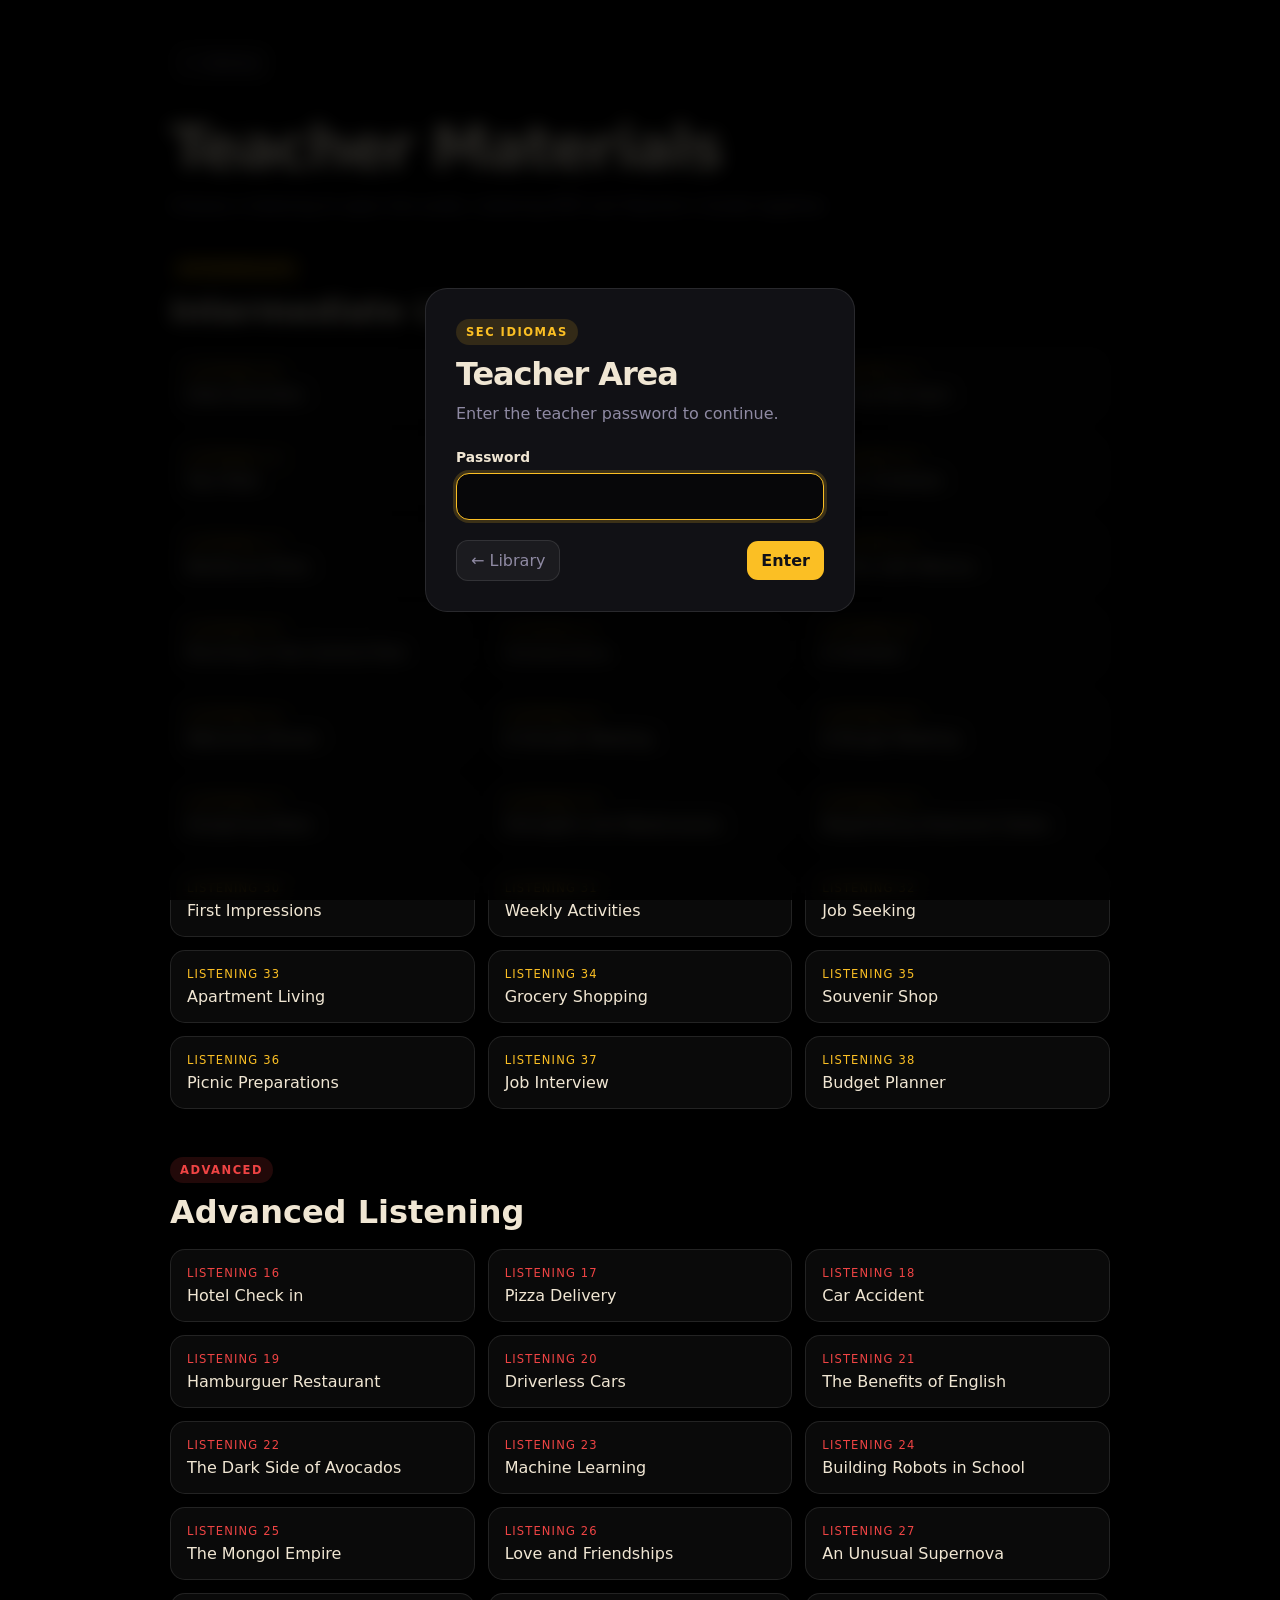
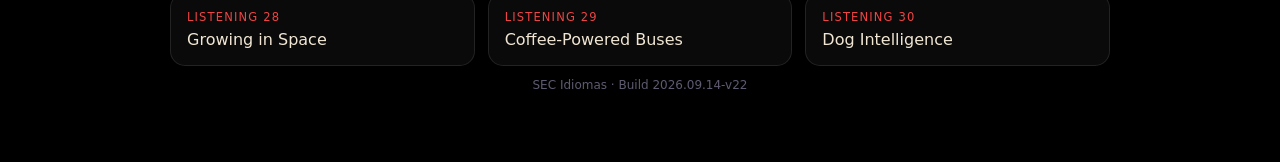
==== teacher.html @ c1781293 "SUBSTITUIÇÃO UNIT E AUDIO DA UNIT 24" ====
<!doctype html>
<html lang="en">
<head>
  <meta charset="utf-8">
  <meta name="viewport" content="width=device-width,initial-scale=1">
  <meta name="robots" content="noindex,nofollow">
  <meta name="theme-color" content="#000000">
  <meta http-equiv="Cache-Control" content="no-cache, no-store, must-revalidate">
  <meta http-equiv="Pragma" content="no-cache">
  <meta http-equiv="Expires" content="0">
  <title>Teacher Materials</title>
  <link rel="stylesheet" href="assets/style-20260909-v16.css?v=22">
</head>
<body data-page="teacher" class="teacher-page-locked">
  <main id="teacher-list-page" class="page active teacher-protected" hidden>
    <div class="shell">
      <div class="topbar">
        <a class="back-button" href="index.html?v=22">← Library</a>
      </div>
      <h1 class="page-title">Teacher Materials</h1>
      <p class="teacher-intro">Choose a listening to open the audio, Listening PDF and Teacher’s Guide together.</p>
      <div id="teacher-sections" class="teacher-sections"></div>
      <div class="footer">SEC Idiomas · Build 2026.09.14-v22</div>
    </div>
  </main>

  <main id="teacher-viewer-page" class="page teacher-protected" hidden>
    <div class="shell">
      <div class="topbar">
        <button id="teacher-back" class="back-button" type="button">← Teacher Materials</button>
      </div>
      <header class="viewer-head">
        <span id="teacher-viewer-badge" class="badge"></span>
        <h1 id="teacher-viewer-title"></h1>
        <p>Audio, Listening PDF and Teacher’s Guide</p>
      </header>
      <div id="teacher-media-stack" class="media-stack"></div>
      <div class="footer">SEC Idiomas · Build 2026.09.14-v22</div>
    </div>
  </main>

  <div id="teacher-gate" class="teacher-gate" hidden>
    <section class="teacher-gate-card" role="dialog" aria-modal="true" aria-labelledby="teacher-gate-title">
      <span class="badge">SEC Idiomas</span>
      <h2 id="teacher-gate-title">Teacher Area</h2>
      <p>Enter the teacher password to continue.</p>
      <form id="teacher-login-form" novalidate>
        <label class="teacher-password-label" for="teacher-password">Password</label>
        <input id="teacher-password" class="teacher-password-input" type="password" autocomplete="current-password" required>
        <p id="teacher-login-error" class="teacher-login-error" role="alert" hidden></p>
        <div class="teacher-gate-actions teacher-gate-actions-single">
          <a class="ghost-button" href="index.html?v=22">← Library</a>
          <button class="primary-link teacher-submit-button" type="submit">Enter</button>
        </div>
      </form>
    </section>
  </div>
  <script src="assets/teacher-auth-20260721-v13.js?v=22"></script>
  <script src="assets/teacher-gate-20260721-v13.js?v=22"></script>
  <script src="assets/catalog-20260914-v22.js?v=22"></script>
  <script src="assets/teacher-app-20260720-v11.js?v=22"></script>
</body>
</html>
---- assets/style-20260909-v16.css ----
/* SEC Idiomas - static library */
:root{--bg:#000000;--surface:#171725;--surface2:#202033;--text:#f0e6d3;--muted:#8f8aa3;--line:rgba(255,255,255,.1);--accent:#fbbf24;--level:#fbbf24;--level-bg1:#3d2f1f;--level-bg2:#2a2113}*{box-sizing:border-box}html{min-height:100%;background:#000000!important;color-scheme:dark}body{margin:0;min-height:100vh;background:#000000!important;color:var(--text);font-family:Inter,system-ui,-apple-system,BlinkMacSystemFont,"Segoe UI",sans-serif}button,input,a{font:inherit}main.app,.app,#app{min-height:100vh;background:#000000!important}.page{display:none;min-height:100vh;padding:42px 18px}.page.active{display:block}.home-page.active{display:flex;align-items:center;justify-content:center}.shell{width:100%;max-width:940px;margin:0 auto}.home-shell{max-width:760px}.hero{text-align:center;margin-bottom:38px}.hero h1{font-size:clamp(2.7rem,8vw,4.2rem);line-height:1;margin:0 0 13px;font-weight:800;letter-spacing:-.045em}.hero p{margin:0;color:var(--muted);font-size:1.03rem}.level-grid{display:grid;grid-template-columns:repeat(2,minmax(0,1fr));gap:20px}.level-card{border:0;border-radius:22px;padding:28px;text-align:left;color:var(--text);min-height:150px;cursor:pointer;transition:.24s transform,.24s box-shadow,.24s opacity;background:linear-gradient(135deg,var(--c1),var(--c2))}.level-card:hover:not(:disabled){transform:translateY(-5px);box-shadow:0 18px 42px rgba(0,0,0,.28)}.level-card:disabled{opacity:.42;cursor:not-allowed}.level-icon{width:43px;height:43px;border-radius:13px;display:grid;place-items:center;background:var(--level);color:white;margin-bottom:18px}.level-card h2{margin:0;font-size:1.55rem}.level-card p{margin:5px 0 0;color:rgba(255,255,255,.58);font-size:.9rem}.topbar{display:flex;align-items:center;justify-content:space-between;gap:14px;margin-bottom:30px}.back-button,.ghost-button{display:inline-flex;align-items:center;gap:9px;border:1px solid var(--line);background:rgba(255,255,255,.045);color:var(--muted);padding:10px 14px;border-radius:12px;cursor:pointer;text-decoration:none}.back-button:hover,.ghost-button:hover{color:var(--text);background:rgba(255,255,255,.075)}.badge{display:inline-block;color:var(--level);background:color-mix(in srgb,var(--level) 14%,transparent);font-weight:750;font-size:.72rem;letter-spacing:.13em;text-transform:uppercase;padding:6px 10px;border-radius:999px;margin-bottom:10px}.page-title{margin:0;font-size:clamp(2.3rem,7vw,3.7rem);letter-spacing:-.04em}.tabs{display:flex;gap:9px;flex-wrap:wrap;margin:27px 0 20px}.tab{border:1px solid var(--line);border-radius:999px;background:transparent;color:var(--muted);padding:9px 16px;cursor:pointer;font-weight:700}.tab.active{background:var(--level);border-color:var(--level);color:#101018}.resource-card{display:flex;align-items:center;justify-content:space-between;gap:15px;border:1px solid var(--line);background:rgba(255,255,255,.035);border-radius:16px;padding:14px 16px;margin-bottom:20px}.resource-card strong{font-size:.94rem}.resource-card audio{width:min(390px,62vw);height:38px}.search{width:100%;border:1px solid var(--line);background:rgba(255,255,255,.045);color:var(--text);border-radius:14px;padding:13px 15px;outline:none;margin-bottom:20px}.search:focus{border-color:var(--level);box-shadow:0 0 0 3px color-mix(in srgb,var(--level) 16%,transparent)}.items-grid{display:grid;grid-template-columns:repeat(4,minmax(0,1fr));gap:14px;padding-bottom:36px}.item-card{border:0;border-radius:17px;min-height:125px;padding:18px;text-align:left;color:var(--text);cursor:pointer;background:linear-gradient(135deg,var(--level-bg1),var(--level-bg2));transition:.2s transform,.2s box-shadow,.2s opacity}.item-card:hover:not(:disabled){transform:translateY(-3px);box-shadow:0 10px 28px rgba(0,0,0,.25)}.item-card:disabled{opacity:.38;cursor:not-allowed}.item-kicker{display:block;color:var(--level);font-size:.68rem;text-transform:uppercase;letter-spacing:.13em;font-weight:800;margin-bottom:7px}.item-number{display:block;font-weight:800;font-size:1.45rem;line-height:1}.item-title{display:block;color:rgba(240,230,211,.72);font-size:.82rem;line-height:1.25;margin-top:8px}.pending{display:inline-block;margin-top:9px;color:#fca5a5;font-size:.7rem}.viewer-head{margin-bottom:23px}.viewer-head h1{margin:0;font-size:clamp(2rem,6vw,3.15rem);letter-spacing:-.035em}.viewer-head p{color:var(--muted);margin:8px 0 0}.media-stack{display:grid;gap:18px}.media-card{border:1px solid var(--line);background:rgba(255,255,255,.035);border-radius:18px;padding:17px}.media-card h2{font-size:.8rem;text-transform:uppercase;letter-spacing:.12em;color:var(--level);margin:0 0 12px}.audio-player{width:100%}.pdf-actions{display:flex;gap:10px;flex-wrap:wrap;margin-bottom:13px}.primary-link{display:inline-flex;align-items:center;justify-content:center;text-decoration:none;border-radius:11px;padding:10px 14px;background:var(--level);color:#101018;font-weight:800}.pdf-frame{display:block;width:100%;height:min(76vh,820px);border:0;border-radius:12px;background:#fff}.empty-state{border:1px dashed var(--line);border-radius:17px;padding:28px;text-align:center;color:var(--muted)}.footer{color:#5f5a70;text-align:center;font-size:.75rem;padding:12px 0 28px}.teacher-grid{display:grid;grid-template-columns:repeat(3,minmax(0,1fr));gap:13px}.teacher-link{display:block;text-decoration:none;color:var(--text);border:1px solid var(--line);background:rgba(255,255,255,.04);border-radius:15px;padding:16px}.teacher-link span{display:block;color:var(--accent);font-size:.72rem;text-transform:uppercase;letter-spacing:.1em;margin-bottom:6px}@media(max-width:800px){.items-grid{grid-template-columns:repeat(3,minmax(0,1fr))}.teacher-grid{grid-template-columns:repeat(2,minmax(0,1fr))}}@media(max-width:600px){.page{padding:28px 14px}.level-grid{grid-template-columns:1fr}.level-card{min-height:128px}.items-grid{grid-template-columns:repeat(2,minmax(0,1fr));gap:11px}.item-card{min-height:116px;padding:15px}.resource-card{align-items:flex-start;flex-direction:column}.resource-card audio{width:100%}.pdf-frame{height:68vh}.topbar{align-items:flex-start}.teacher-grid{grid-template-columns:1fr}}
/* Mobile-safe PDF.js viewer */
.pdfjs-viewer{width:100%;min-height:240px;border-radius:12px;background:#2b2b38;padding:10px;overflow:visible}
.pdf-summary{position:sticky;top:8px;z-index:2;width:max-content;margin:0 auto 10px;padding:6px 10px;border-radius:999px;background:rgba(15,15,26,.88);color:#d8d4df;font-size:.72rem;font-weight:700;backdrop-filter:blur(6px)}
.pdf-page{width:100%;min-height:340px;display:flex;align-items:flex-start;justify-content:center;margin:0 auto 14px;border-radius:8px;background:#e7e7e7;overflow:hidden;box-shadow:0 5px 18px rgba(0,0,0,.28)}
.pdf-canvas{display:block;max-width:100%;height:auto!important;background:#fff}
.pdf-page-placeholder,.pdf-loading,.pdf-page-error,.pdf-error{width:100%;min-height:240px;display:flex;align-items:center;justify-content:center;text-align:center;color:#565663;background:#f2f2f2;padding:22px}
.pdf-loading{border-radius:10px}
.pdf-error{flex-direction:column;gap:7px;border-radius:10px;color:#5e2730;background:#fff0f2}
.pdf-error span{font-size:.86rem}
@media(max-width:600px){.media-card{padding:12px}.pdfjs-viewer{padding:6px}.pdf-page{min-height:250px;margin-bottom:9px}.pdf-summary{top:4px}.primary-link{width:100%}}

/* Teacher all-in-one listening view — v11 */
.teacher-intro{margin:12px 0 38px;color:var(--muted);font-size:1rem;line-height:1.5}
.teacher-sections{display:grid;gap:48px}
.teacher-section h2{margin:0 0 18px;font-size:2rem}
.teacher-listening-card{width:100%;font:inherit;text-align:left;cursor:pointer;appearance:none}
.teacher-listening-card span{color:var(--teacher-level,var(--accent))}
.teacher-listening-card:hover{transform:translateY(-2px);background:rgba(255,255,255,.07);border-color:color-mix(in srgb,var(--teacher-level,var(--accent)) 45%,var(--line));box-shadow:0 10px 24px rgba(0,0,0,.22)}
.teacher-media-card{scroll-margin-top:12px}
.teacher-audio-card{position:sticky;top:8px;z-index:4;background:#171725;box-shadow:0 8px 26px rgba(0,0,0,.28)}
@media(max-width:600px){.teacher-intro{margin-bottom:28px}.teacher-sections{gap:38px}.teacher-section h2{font-size:1.65rem}.teacher-audio-card{top:4px}}

/* Teacher password gate — v12 */
.teacher-entry-wrap{display:flex;justify-content:center;margin-top:26px}
.teacher-access-button{border:1px solid var(--line);background:rgba(255,255,255,.045);color:var(--muted);padding:10px 16px;border-radius:999px;cursor:pointer;font-weight:700;transition:.2s background,.2s color,.2s border-color}
.teacher-access-button:hover{background:rgba(255,255,255,.085);color:var(--text);border-color:rgba(255,255,255,.18)}
.teacher-gate{position:fixed;inset:0;z-index:9999;display:flex;align-items:center;justify-content:center;padding:20px;background:rgba(0,0,0,.82);backdrop-filter:blur(9px)}
.teacher-gate[hidden]{display:none!important}
.teacher-gate-card{position:relative;width:min(100%,430px);border:1px solid var(--line);border-radius:22px;padding:30px;background:#111115;box-shadow:0 24px 80px rgba(0,0,0,.55)}
.teacher-gate-card h2{margin:0;font-size:2rem;letter-spacing:-.035em}
.teacher-gate-card>p{margin:9px 0 23px;color:var(--muted);line-height:1.45}
.teacher-gate-close{position:absolute;top:14px;right:15px;width:36px;height:36px;border:1px solid var(--line);border-radius:999px;background:rgba(255,255,255,.04);color:var(--muted);font-size:1.45rem;line-height:1;cursor:pointer}
.teacher-gate-close:hover{color:var(--text);background:rgba(255,255,255,.08)}
.teacher-password-label{display:block;margin-bottom:8px;color:var(--text);font-size:.86rem;font-weight:750}
.teacher-password-input{width:100%;border:1px solid var(--line);border-radius:13px;padding:13px 14px;background:#070709;color:var(--text);outline:none}
.teacher-password-input:focus{border-color:var(--accent);box-shadow:0 0 0 3px color-mix(in srgb,var(--accent) 18%,transparent)}
.teacher-login-error{margin:10px 0 0;color:#fca5a5;font-size:.84rem}
.teacher-gate-actions{display:flex;align-items:center;justify-content:flex-end;gap:10px;margin-top:20px}
.teacher-gate-actions-single{justify-content:space-between}
.teacher-submit-button{border:0;cursor:pointer}
.teacher-submit-button:disabled{opacity:.58;cursor:wait}
body.teacher-gate-open{overflow:hidden}
@media(max-width:600px){.teacher-entry-wrap{margin-top:20px}.teacher-gate{padding:14px}.teacher-gate-card{padding:25px 20px}.teacher-gate-actions{align-items:stretch;flex-direction:column-reverse}.teacher-gate-actions .ghost-button,.teacher-gate-actions .primary-link{width:100%;justify-content:center}.teacher-gate-actions-single{flex-direction:column-reverse}}

/* Teacher entry visibility and iframe-safe placement — v13 */
.teacher-entry-wrap{
  position:fixed;
  top:16px;
  right:18px;
  z-index:50;
  margin:0;
}
.teacher-access-button{
  background:rgba(17,17,21,.92);
  box-shadow:0 8px 26px rgba(0,0,0,.34);
  backdrop-filter:blur(8px);
}
@media(max-width:600px){
  .teacher-entry-wrap{top:10px;right:10px}
  .teacher-access-button{padding:8px 12px;font-size:.78rem}
}

/* Discreet Teacher Area entry below the level cards — v14 */
.teacher-entry-wrap{
  position:static;
  top:auto;
  right:auto;
  z-index:auto;
  display:flex;
  justify-content:center;
  margin:24px auto 0;
}
.teacher-access-button{
  border-color:rgba(255,255,255,.07);
  background:transparent;
  color:#5f5a70;
  padding:6px 10px;
  border-radius:999px;
  font-size:.72rem;
  font-weight:600;
  box-shadow:none;
  backdrop-filter:none;
  opacity:.62;
}
.teacher-access-button:hover,
.teacher-access-button:focus-visible{
  background:rgba(255,255,255,.035);
  color:var(--muted);
  border-color:rgba(255,255,255,.12);
  opacity:1;
}
@media(max-width:600px){
  .teacher-entry-wrap{position:static;top:auto;right:auto;margin-top:18px}
  .teacher-access-button{padding:6px 9px;font-size:.69rem}
}

.video-player{display:block;width:100%;max-width:100%;max-height:min(72vh,820px);border:0;border-radius:12px;background:#000}
@media(max-width:600px){.video-player{max-height:58vh}}
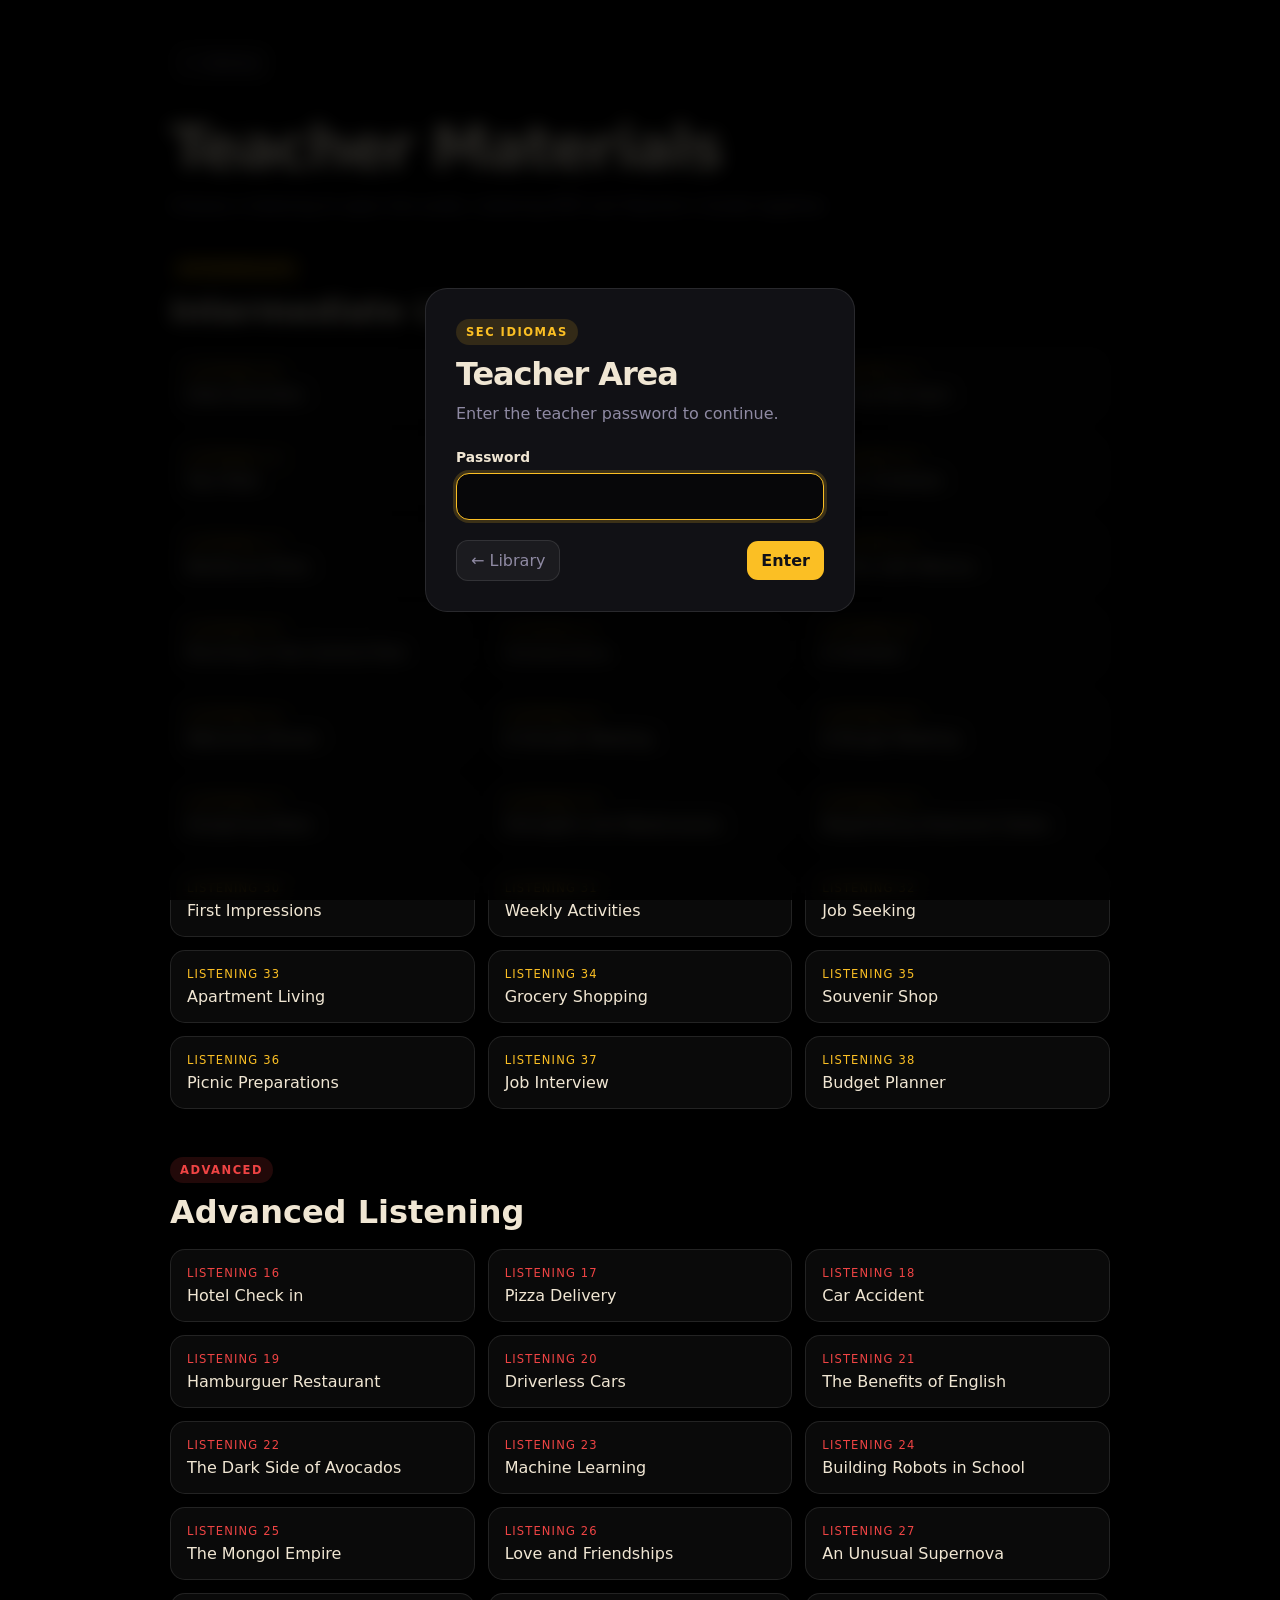
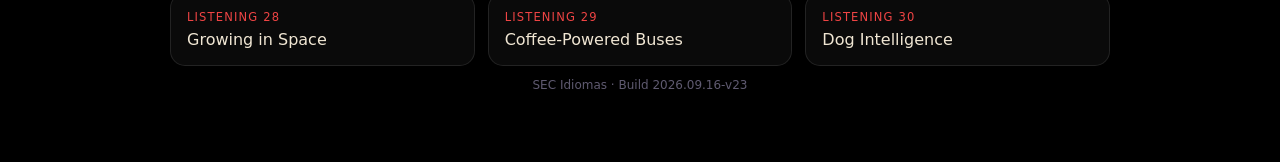
==== commit 16f7f44b: "adding units 61-55 inter" ====
--- a/teacher.html
+++ b/teacher.html
@@ -9,18 +9,18 @@
   <meta http-equiv="Pragma" content="no-cache">
   <meta http-equiv="Expires" content="0">
   <title>Teacher Materials</title>
-  <link rel="stylesheet" href="assets/style-20260909-v16.css?v=22">
+  <link rel="stylesheet" href="assets/style-20260909-v16.css?v=23">
 </head>
 <body data-page="teacher" class="teacher-page-locked">
   <main id="teacher-list-page" class="page active teacher-protected" hidden>
     <div class="shell">
       <div class="topbar">
-        <a class="back-button" href="index.html?v=22">← Library</a>
+        <a class="back-button" href="index.html?v=23">← Library</a>
       </div>
       <h1 class="page-title">Teacher Materials</h1>
       <p class="teacher-intro">Choose a listening to open the audio, Listening PDF and Teacher’s Guide together.</p>
       <div id="teacher-sections" class="teacher-sections"></div>
-      <div class="footer">SEC Idiomas · Build 2026.09.14-v22</div>
+      <div class="footer">SEC Idiomas · Build 2026.09.16-v23</div>
     </div>
   </main>
 
@@ -35,7 +35,7 @@
         <p>Audio, Listening PDF and Teacher’s Guide</p>
       </header>
       <div id="teacher-media-stack" class="media-stack"></div>
-      <div class="footer">SEC Idiomas · Build 2026.09.14-v22</div>
+      <div class="footer">SEC Idiomas · Build 2026.09.16-v23</div>
     </div>
   </main>
 
@@ -49,15 +49,15 @@
         <input id="teacher-password" class="teacher-password-input" type="password" autocomplete="current-password" required>
         <p id="teacher-login-error" class="teacher-login-error" role="alert" hidden></p>
         <div class="teacher-gate-actions teacher-gate-actions-single">
-          <a class="ghost-button" href="index.html?v=22">← Library</a>
+          <a class="ghost-button" href="index.html?v=23">← Library</a>
           <button class="primary-link teacher-submit-button" type="submit">Enter</button>
         </div>
       </form>
     </section>
   </div>
-  <script src="assets/teacher-auth-20260721-v13.js?v=22"></script>
-  <script src="assets/teacher-gate-20260721-v13.js?v=22"></script>
-  <script src="assets/catalog-20260914-v22.js?v=22"></script>
-  <script src="assets/teacher-app-20260720-v11.js?v=22"></script>
+  <script src="assets/teacher-auth-20260721-v13.js?v=23"></script>
+  <script src="assets/teacher-gate-20260721-v13.js?v=23"></script>
+  <script src="assets/catalog-20260916-v23.js?v=23"></script>
+  <script src="assets/teacher-app-20260720-v11.js?v=23"></script>
 </body>
 </html>
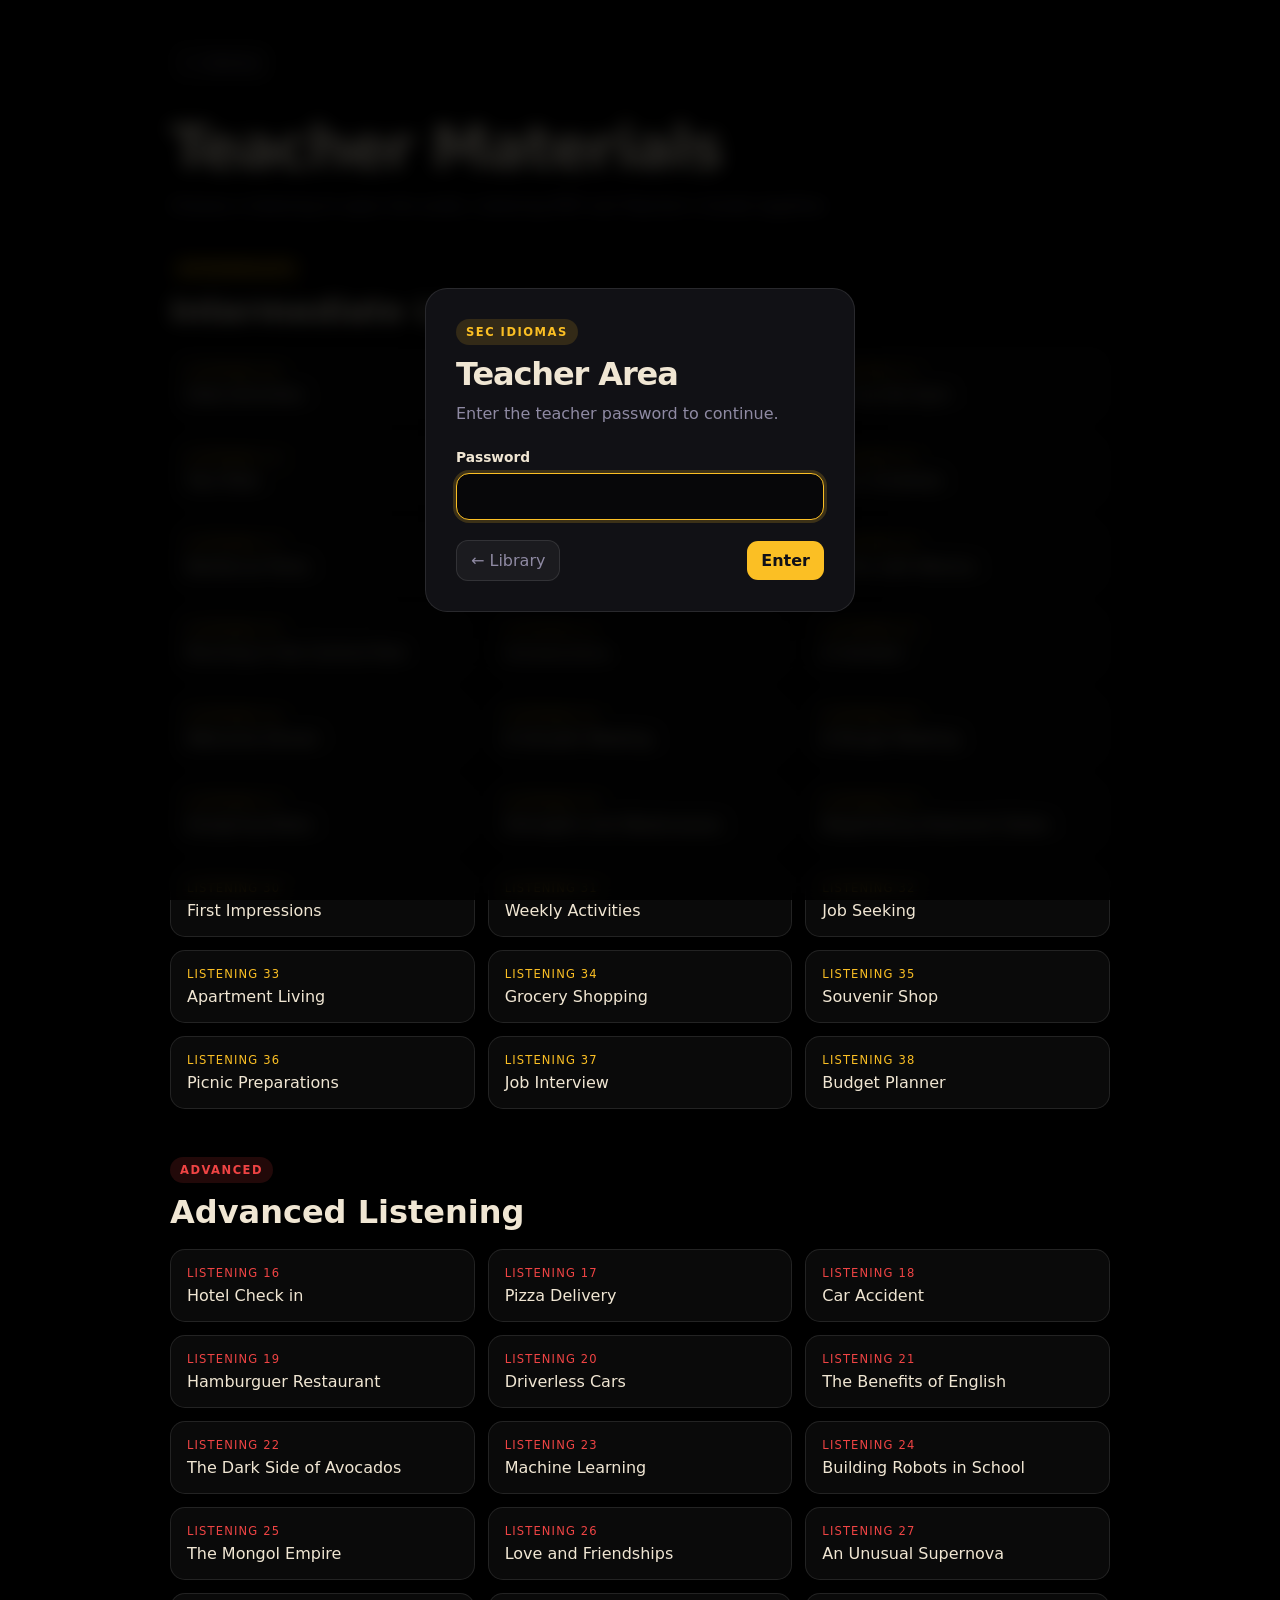
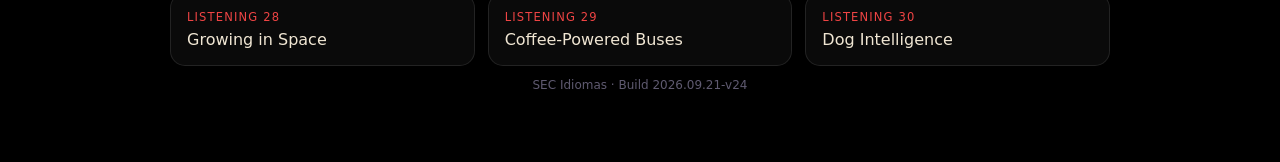
==== commit 9f0cc0b2: "unit 81 'n 82" ====
--- a/teacher.html
+++ b/teacher.html
@@ -9,18 +9,18 @@
   <meta http-equiv="Pragma" content="no-cache">
   <meta http-equiv="Expires" content="0">
   <title>Teacher Materials</title>
-  <link rel="stylesheet" href="assets/style-20260909-v16.css?v=23">
+  <link rel="stylesheet" href="assets/style-20260909-v16.css?v=24">
 </head>
 <body data-page="teacher" class="teacher-page-locked">
   <main id="teacher-list-page" class="page active teacher-protected" hidden>
     <div class="shell">
       <div class="topbar">
-        <a class="back-button" href="index.html?v=23">← Library</a>
+        <a class="back-button" href="index.html?v=24">← Library</a>
       </div>
       <h1 class="page-title">Teacher Materials</h1>
       <p class="teacher-intro">Choose a listening to open the audio, Listening PDF and Teacher’s Guide together.</p>
       <div id="teacher-sections" class="teacher-sections"></div>
-      <div class="footer">SEC Idiomas · Build 2026.09.16-v23</div>
+      <div class="footer">SEC Idiomas · Build 2026.09.21-v24</div>
     </div>
   </main>
 
@@ -35,7 +35,7 @@
         <p>Audio, Listening PDF and Teacher’s Guide</p>
       </header>
       <div id="teacher-media-stack" class="media-stack"></div>
-      <div class="footer">SEC Idiomas · Build 2026.09.16-v23</div>
+      <div class="footer">SEC Idiomas · Build 2026.09.21-v24</div>
     </div>
   </main>
 
@@ -49,15 +49,15 @@
         <input id="teacher-password" class="teacher-password-input" type="password" autocomplete="current-password" required>
         <p id="teacher-login-error" class="teacher-login-error" role="alert" hidden></p>
         <div class="teacher-gate-actions teacher-gate-actions-single">
-          <a class="ghost-button" href="index.html?v=23">← Library</a>
+          <a class="ghost-button" href="index.html?v=24">← Library</a>
           <button class="primary-link teacher-submit-button" type="submit">Enter</button>
         </div>
       </form>
     </section>
   </div>
-  <script src="assets/teacher-auth-20260721-v13.js?v=23"></script>
-  <script src="assets/teacher-gate-20260721-v13.js?v=23"></script>
-  <script src="assets/catalog-20260916-v23.js?v=23"></script>
-  <script src="assets/teacher-app-20260720-v11.js?v=23"></script>
+  <script src="assets/teacher-auth-20260721-v13.js?v=24"></script>
+  <script src="assets/teacher-gate-20260721-v13.js?v=24"></script>
+  <script src="assets/catalog-20260921-v24.js?v=24"></script>
+  <script src="assets/teacher-app-20260720-v11.js?v=24"></script>
 </body>
 </html>
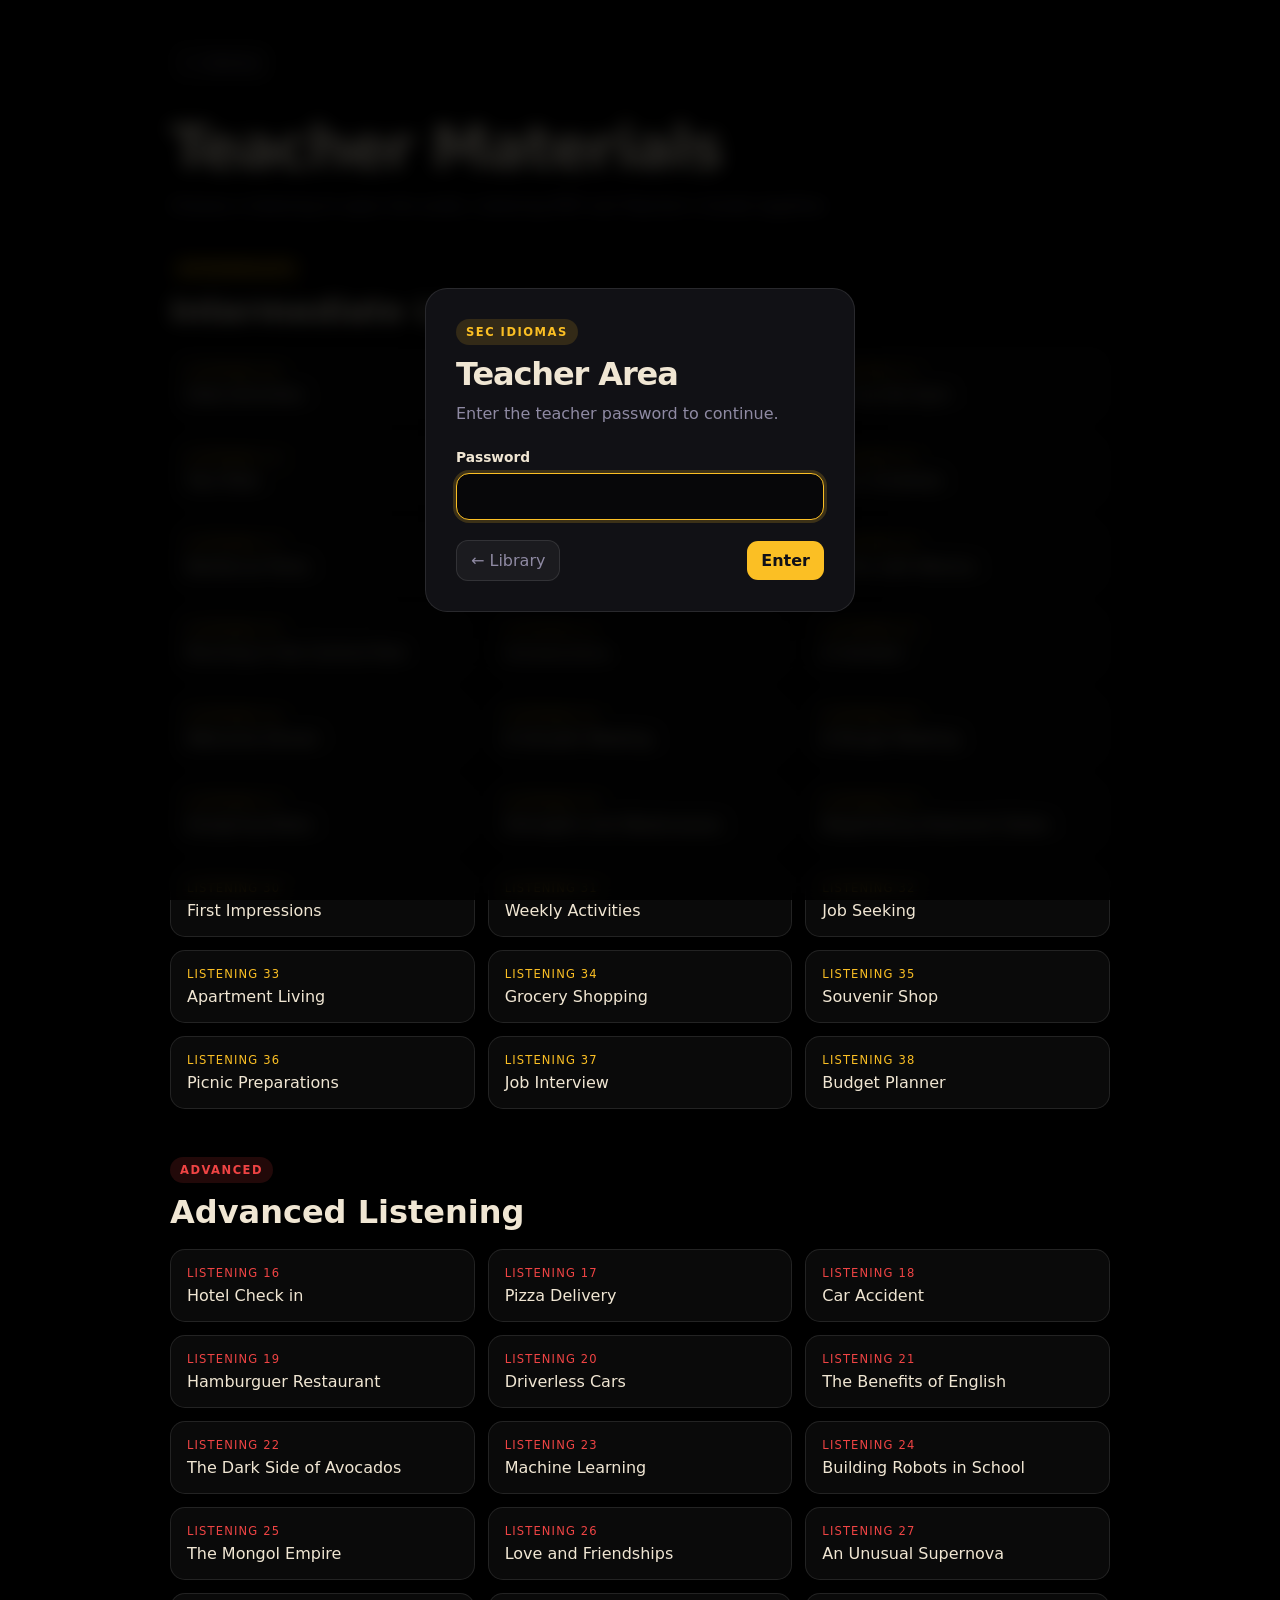
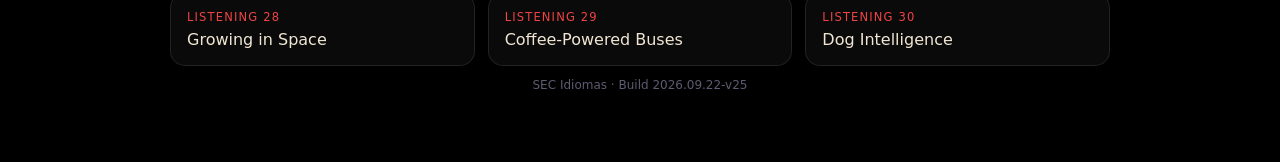
==== commit ccb64d57: "listening 31 -38" ====
--- a/teacher.html
+++ b/teacher.html
@@ -9,18 +9,18 @@
   <meta http-equiv="Pragma" content="no-cache">
   <meta http-equiv="Expires" content="0">
   <title>Teacher Materials</title>
-  <link rel="stylesheet" href="assets/style-20260909-v16.css?v=24">
+  <link rel="stylesheet" href="assets/style-20260909-v16.css?v=25">
 </head>
 <body data-page="teacher" class="teacher-page-locked">
   <main id="teacher-list-page" class="page active teacher-protected" hidden>
     <div class="shell">
       <div class="topbar">
-        <a class="back-button" href="index.html?v=24">← Library</a>
+        <a class="back-button" href="index.html?v=25">← Library</a>
       </div>
       <h1 class="page-title">Teacher Materials</h1>
       <p class="teacher-intro">Choose a listening to open the audio, Listening PDF and Teacher’s Guide together.</p>
       <div id="teacher-sections" class="teacher-sections"></div>
-      <div class="footer">SEC Idiomas · Build 2026.09.21-v24</div>
+      <div class="footer">SEC Idiomas · Build 2026.09.22-v25</div>
     </div>
   </main>
 
@@ -35,7 +35,7 @@
         <p>Audio, Listening PDF and Teacher’s Guide</p>
       </header>
       <div id="teacher-media-stack" class="media-stack"></div>
-      <div class="footer">SEC Idiomas · Build 2026.09.21-v24</div>
+      <div class="footer">SEC Idiomas · Build 2026.09.22-v25</div>
     </div>
   </main>
 
@@ -49,15 +49,15 @@
         <input id="teacher-password" class="teacher-password-input" type="password" autocomplete="current-password" required>
         <p id="teacher-login-error" class="teacher-login-error" role="alert" hidden></p>
         <div class="teacher-gate-actions teacher-gate-actions-single">
-          <a class="ghost-button" href="index.html?v=24">← Library</a>
+          <a class="ghost-button" href="index.html?v=25">← Library</a>
           <button class="primary-link teacher-submit-button" type="submit">Enter</button>
         </div>
       </form>
     </section>
   </div>
-  <script src="assets/teacher-auth-20260721-v13.js?v=24"></script>
-  <script src="assets/teacher-gate-20260721-v13.js?v=24"></script>
-  <script src="assets/catalog-20260921-v24.js?v=24"></script>
-  <script src="assets/teacher-app-20260720-v11.js?v=24"></script>
+  <script src="assets/teacher-auth-20260721-v13.js?v=25"></script>
+  <script src="assets/teacher-gate-20260721-v13.js?v=25"></script>
+  <script src="assets/catalog-20260922-v25.js?v=25"></script>
+  <script src="assets/teacher-app-20260720-v11.js?v=25"></script>
 </body>
 </html>
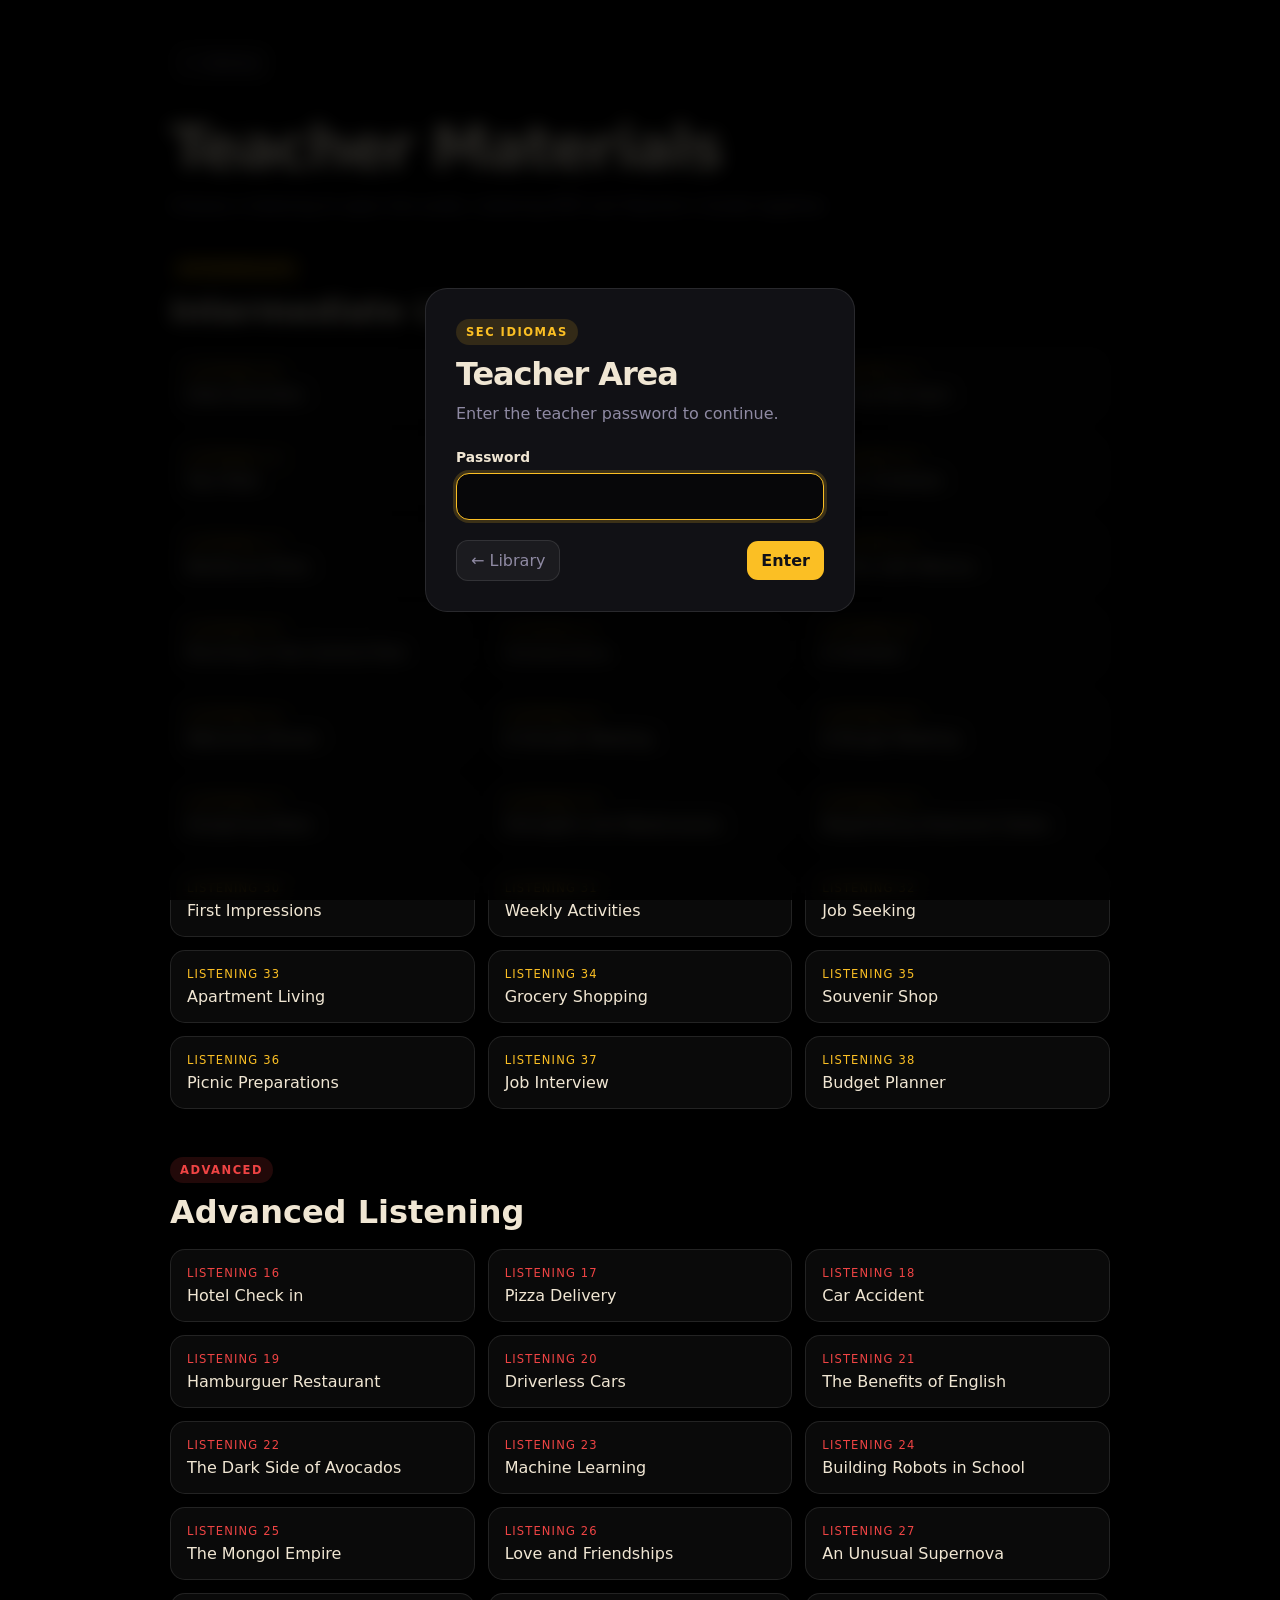
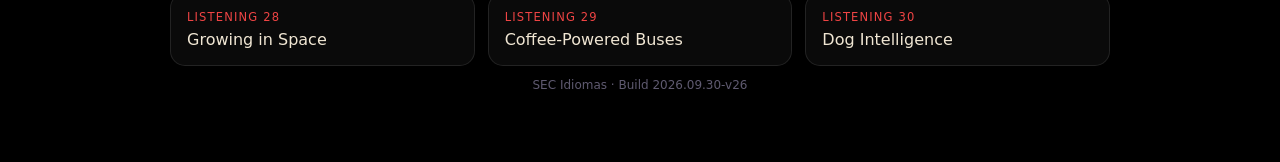
==== commit f11e9ed1: "substituição audio 24 e 44" ====
--- a/teacher.html
+++ b/teacher.html
@@ -9,18 +9,18 @@
   <meta http-equiv="Pragma" content="no-cache">
   <meta http-equiv="Expires" content="0">
   <title>Teacher Materials</title>
-  <link rel="stylesheet" href="assets/style-20260909-v16.css?v=25">
+  <link rel="stylesheet" href="assets/style-20260909-v16.css?v=26">
 </head>
 <body data-page="teacher" class="teacher-page-locked">
   <main id="teacher-list-page" class="page active teacher-protected" hidden>
     <div class="shell">
       <div class="topbar">
-        <a class="back-button" href="index.html?v=25">← Library</a>
+        <a class="back-button" href="index.html?v=26">← Library</a>
       </div>
       <h1 class="page-title">Teacher Materials</h1>
       <p class="teacher-intro">Choose a listening to open the audio, Listening PDF and Teacher’s Guide together.</p>
       <div id="teacher-sections" class="teacher-sections"></div>
-      <div class="footer">SEC Idiomas · Build 2026.09.22-v25</div>
+      <div class="footer">SEC Idiomas · Build 2026.09.30-v26</div>
     </div>
   </main>
 
@@ -35,7 +35,7 @@
         <p>Audio, Listening PDF and Teacher’s Guide</p>
       </header>
       <div id="teacher-media-stack" class="media-stack"></div>
-      <div class="footer">SEC Idiomas · Build 2026.09.22-v25</div>
+      <div class="footer">SEC Idiomas · Build 2026.09.30-v26</div>
     </div>
   </main>
 
@@ -49,15 +49,15 @@
         <input id="teacher-password" class="teacher-password-input" type="password" autocomplete="current-password" required>
         <p id="teacher-login-error" class="teacher-login-error" role="alert" hidden></p>
         <div class="teacher-gate-actions teacher-gate-actions-single">
-          <a class="ghost-button" href="index.html?v=25">← Library</a>
+          <a class="ghost-button" href="index.html?v=26">← Library</a>
           <button class="primary-link teacher-submit-button" type="submit">Enter</button>
         </div>
       </form>
     </section>
   </div>
-  <script src="assets/teacher-auth-20260721-v13.js?v=25"></script>
-  <script src="assets/teacher-gate-20260721-v13.js?v=25"></script>
-  <script src="assets/catalog-20260922-v25.js?v=25"></script>
-  <script src="assets/teacher-app-20260720-v11.js?v=25"></script>
+  <script src="assets/teacher-auth-20260721-v13.js?v=26"></script>
+  <script src="assets/teacher-gate-20260721-v13.js?v=26"></script>
+  <script src="assets/catalog-20260930-v26.js?v=26"></script>
+  <script src="assets/teacher-app-20260720-v11.js?v=26"></script>
 </body>
 </html>
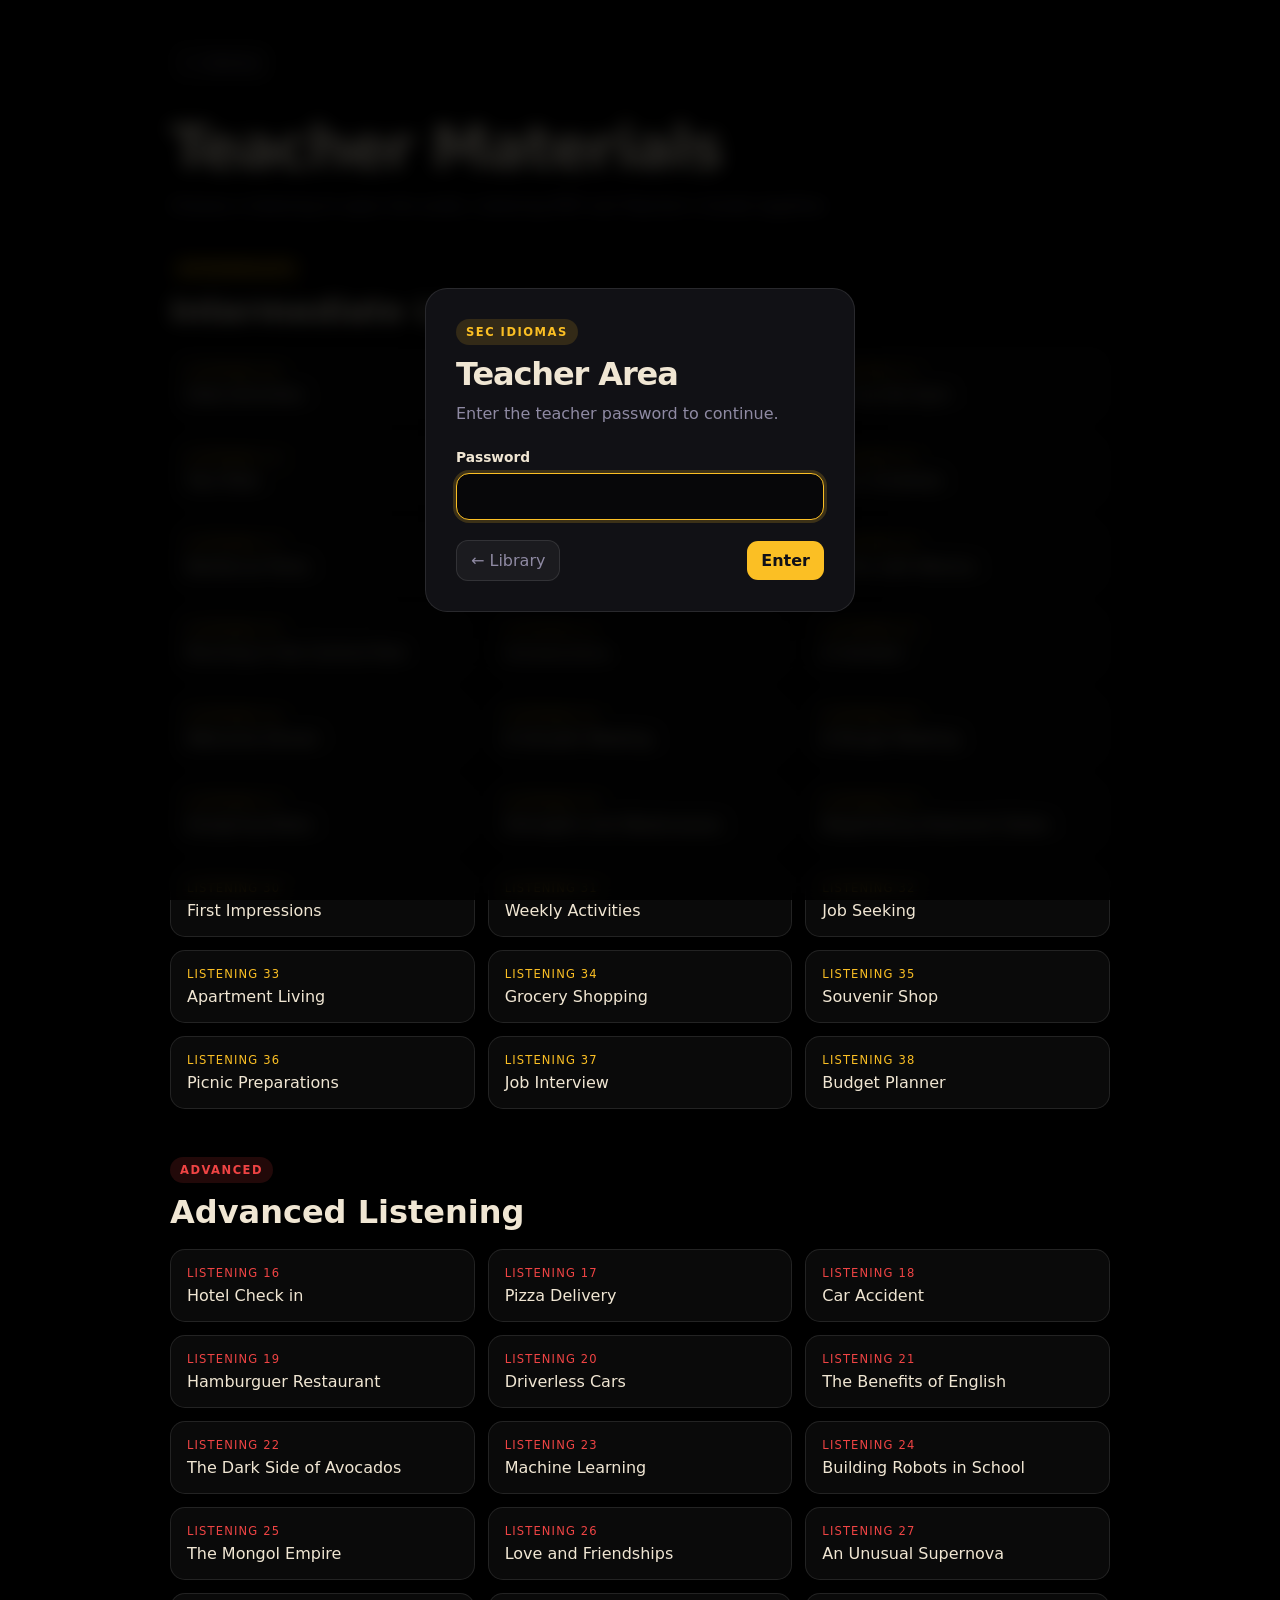
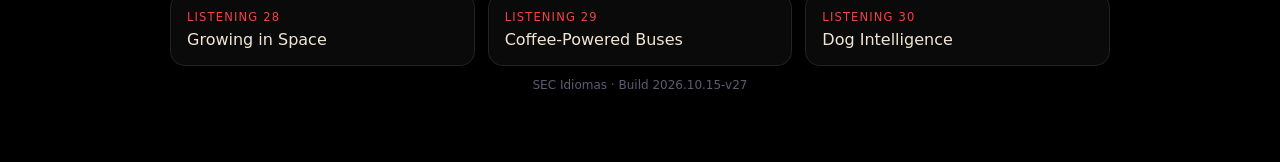
==== commit 8793b131: "open class addition" ====
--- a/teacher.html
+++ b/teacher.html
@@ -9,18 +9,18 @@
   <meta http-equiv="Pragma" content="no-cache">
   <meta http-equiv="Expires" content="0">
   <title>Teacher Materials</title>
-  <link rel="stylesheet" href="assets/style-20260909-v16.css?v=26">
+  <link rel="stylesheet" href="assets/style-20260909-v16.css?v=27">
 </head>
 <body data-page="teacher" class="teacher-page-locked">
   <main id="teacher-list-page" class="page active teacher-protected" hidden>
     <div class="shell">
       <div class="topbar">
-        <a class="back-button" href="index.html?v=26">← Library</a>
+        <a class="back-button" href="index.html?v=27">← Library</a>
       </div>
       <h1 class="page-title">Teacher Materials</h1>
       <p class="teacher-intro">Choose a listening to open the audio, Listening PDF and Teacher’s Guide together.</p>
       <div id="teacher-sections" class="teacher-sections"></div>
-      <div class="footer">SEC Idiomas · Build 2026.09.30-v26</div>
+      <div class="footer">SEC Idiomas · Build 2026.10.15-v27</div>
     </div>
   </main>
 
@@ -35,7 +35,7 @@
         <p>Audio, Listening PDF and Teacher’s Guide</p>
       </header>
       <div id="teacher-media-stack" class="media-stack"></div>
-      <div class="footer">SEC Idiomas · Build 2026.09.30-v26</div>
+      <div class="footer">SEC Idiomas · Build 2026.10.15-v27</div>
     </div>
   </main>
 
@@ -49,15 +49,15 @@
         <input id="teacher-password" class="teacher-password-input" type="password" autocomplete="current-password" required>
         <p id="teacher-login-error" class="teacher-login-error" role="alert" hidden></p>
         <div class="teacher-gate-actions teacher-gate-actions-single">
-          <a class="ghost-button" href="index.html?v=26">← Library</a>
+          <a class="ghost-button" href="index.html?v=27">← Library</a>
           <button class="primary-link teacher-submit-button" type="submit">Enter</button>
         </div>
       </form>
     </section>
   </div>
-  <script src="assets/teacher-auth-20260721-v13.js?v=26"></script>
-  <script src="assets/teacher-gate-20260721-v13.js?v=26"></script>
-  <script src="assets/catalog-20260930-v26.js?v=26"></script>
-  <script src="assets/teacher-app-20260720-v11.js?v=26"></script>
+  <script src="assets/teacher-auth-20260721-v13.js?v=27"></script>
+  <script src="assets/teacher-gate-20260721-v13.js?v=27"></script>
+  <script src="assets/catalog-20261015-v27.js?v=27"></script>
+  <script src="assets/teacher-app-20260720-v11.js?v=27"></script>
 </body>
 </html>
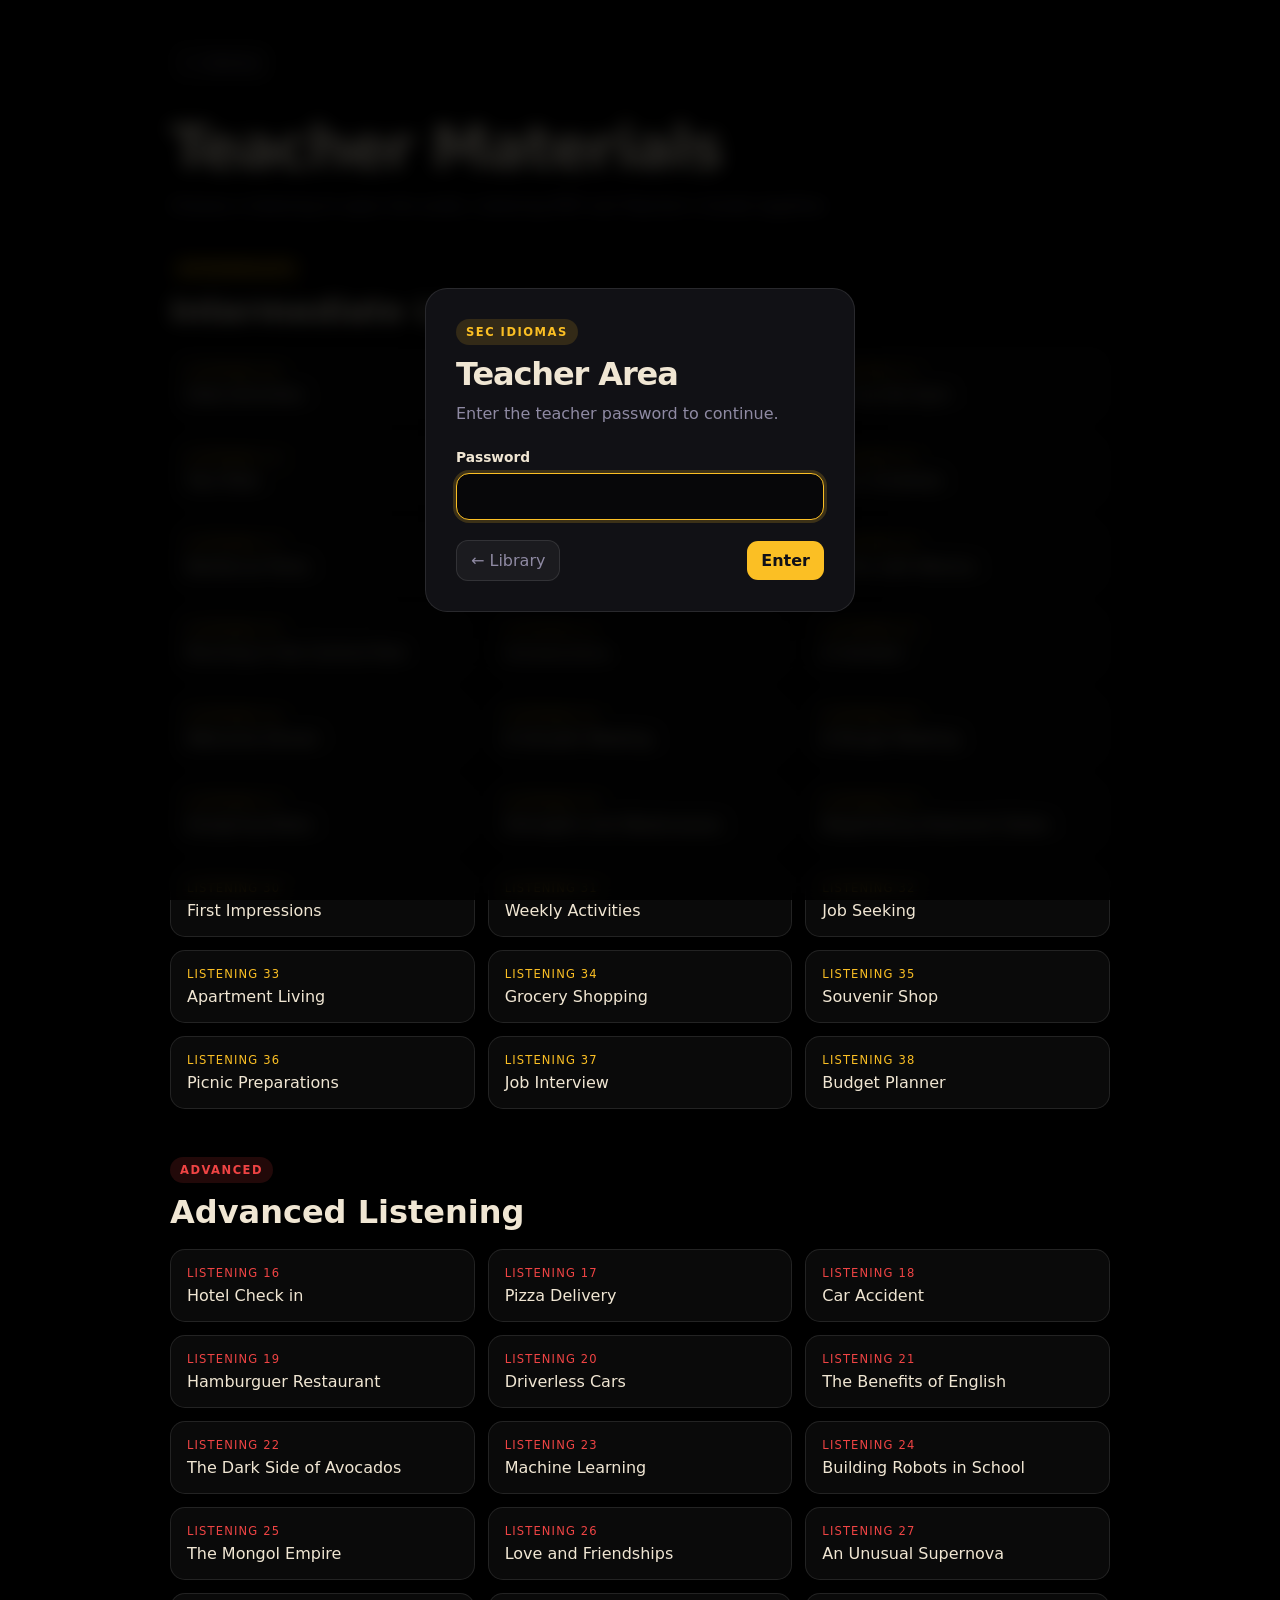
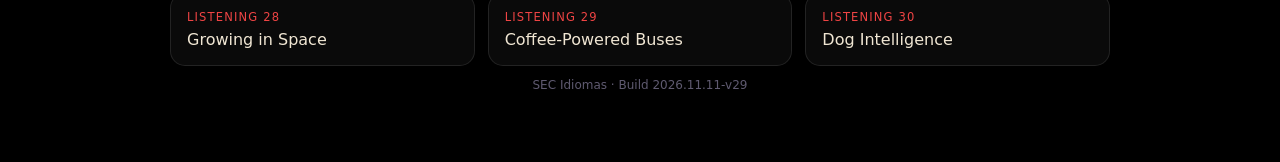
==== commit c4a6e153: "conversation 2 add" ====
--- a/teacher.html
+++ b/teacher.html
@@ -9,18 +9,18 @@
   <meta http-equiv="Pragma" content="no-cache">
   <meta http-equiv="Expires" content="0">
   <title>Teacher Materials</title>
-  <link rel="stylesheet" href="assets/style-20260909-v16.css?v=27">
+  <link rel="stylesheet" href="assets/style-20260909-v16.css?v=29">
 </head>
 <body data-page="teacher" class="teacher-page-locked">
   <main id="teacher-list-page" class="page active teacher-protected" hidden>
     <div class="shell">
       <div class="topbar">
-        <a class="back-button" href="index.html?v=27">← Library</a>
+        <a class="back-button" href="index.html?v=29">← Library</a>
       </div>
       <h1 class="page-title">Teacher Materials</h1>
       <p class="teacher-intro">Choose a listening to open the audio, Listening PDF and Teacher’s Guide together.</p>
       <div id="teacher-sections" class="teacher-sections"></div>
-      <div class="footer">SEC Idiomas · Build 2026.10.15-v27</div>
+      <div class="footer">SEC Idiomas · Build 2026.11.11-v29</div>
     </div>
   </main>
 
@@ -35,7 +35,7 @@
         <p>Audio, Listening PDF and Teacher’s Guide</p>
       </header>
       <div id="teacher-media-stack" class="media-stack"></div>
-      <div class="footer">SEC Idiomas · Build 2026.10.15-v27</div>
+      <div class="footer">SEC Idiomas · Build 2026.11.11-v29</div>
     </div>
   </main>
 
@@ -49,15 +49,15 @@
         <input id="teacher-password" class="teacher-password-input" type="password" autocomplete="current-password" required>
         <p id="teacher-login-error" class="teacher-login-error" role="alert" hidden></p>
         <div class="teacher-gate-actions teacher-gate-actions-single">
-          <a class="ghost-button" href="index.html?v=27">← Library</a>
+          <a class="ghost-button" href="index.html?v=29">← Library</a>
           <button class="primary-link teacher-submit-button" type="submit">Enter</button>
         </div>
       </form>
     </section>
   </div>
-  <script src="assets/teacher-auth-20260721-v13.js?v=27"></script>
-  <script src="assets/teacher-gate-20260721-v13.js?v=27"></script>
-  <script src="assets/catalog-20261015-v27.js?v=27"></script>
-  <script src="assets/teacher-app-20260720-v11.js?v=27"></script>
+  <script src="assets/teacher-auth-20260721-v13.js?v=29"></script>
+  <script src="assets/teacher-gate-20260721-v13.js?v=29"></script>
+  <script src="assets/catalog-20261111-v29.js?v=29"></script>
+  <script src="assets/teacher-app-20260720-v11.js?v=29"></script>
 </body>
 </html>
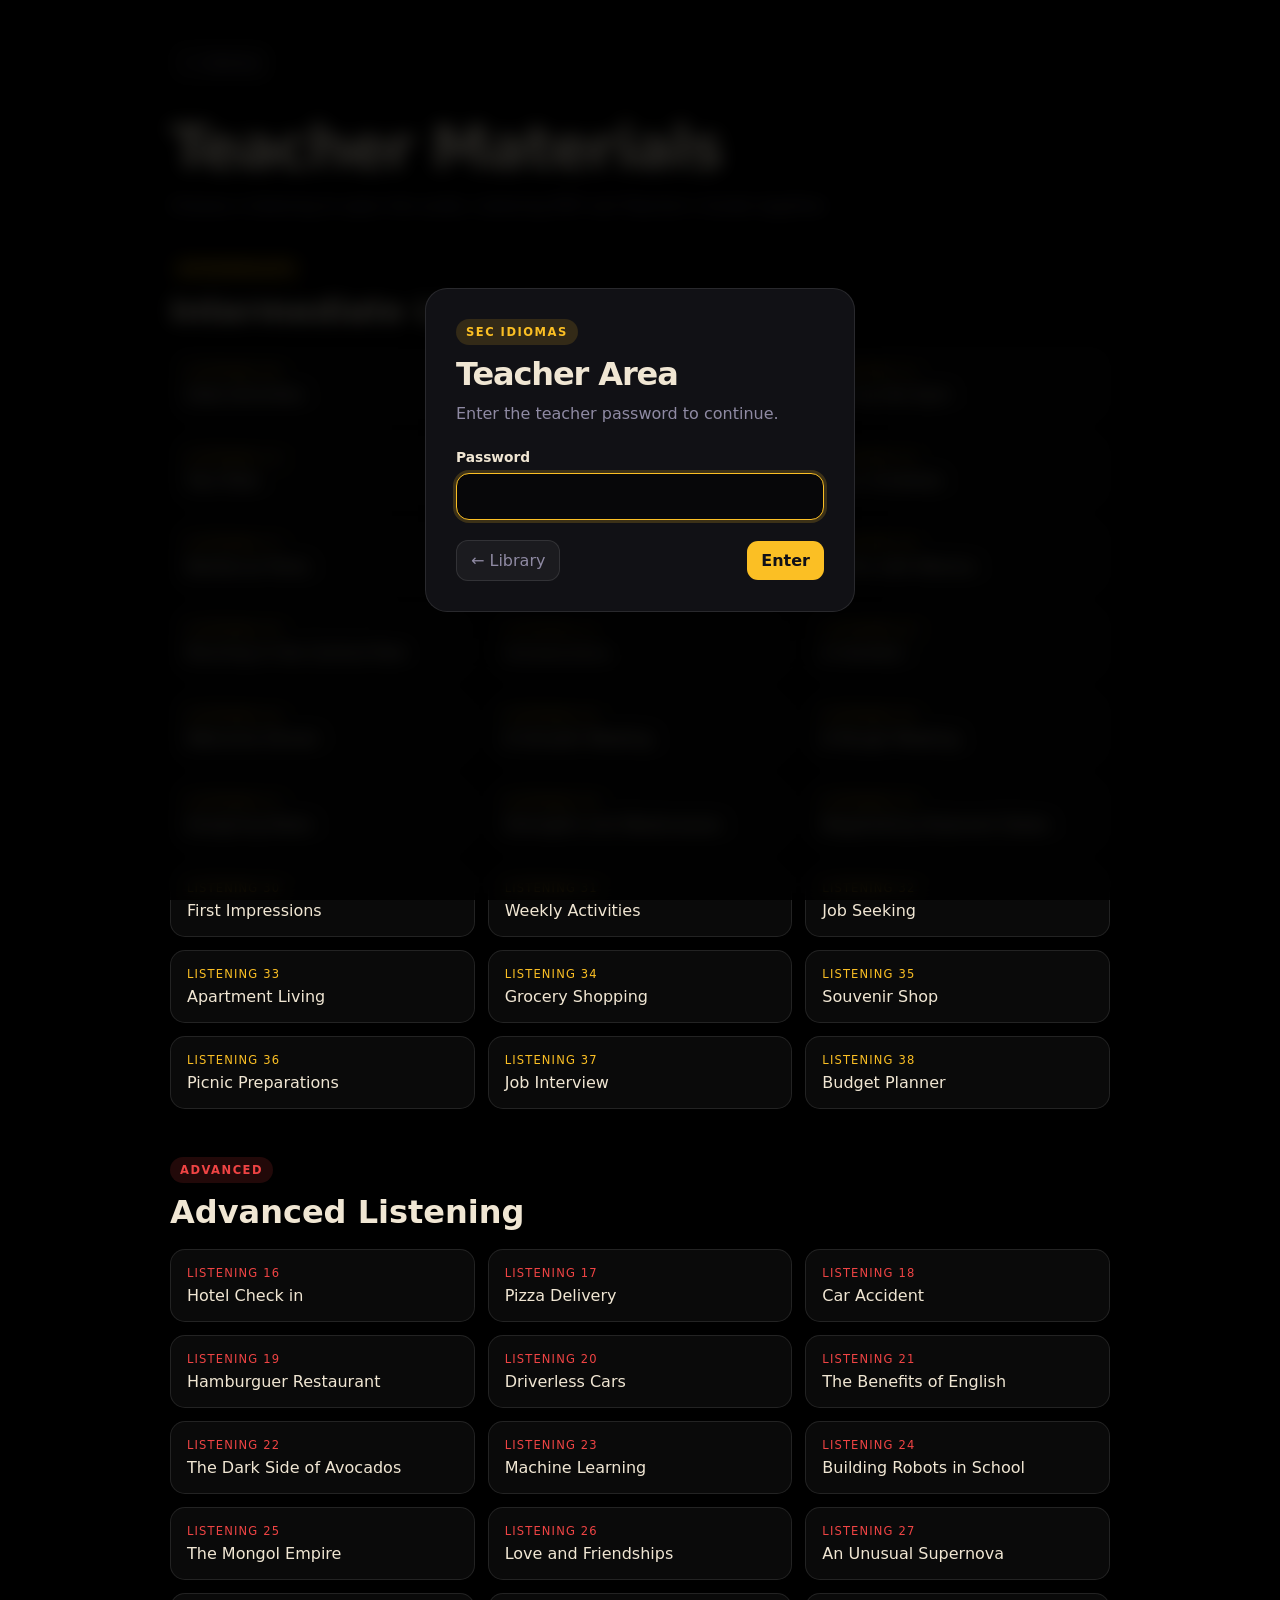
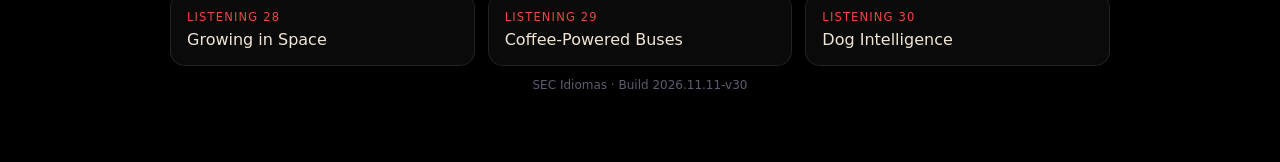
==== commit f8ecfbe1: "units 22- 25. conv 2. substituições" ====
--- a/teacher.html
+++ b/teacher.html
@@ -9,18 +9,18 @@
   <meta http-equiv="Pragma" content="no-cache">
   <meta http-equiv="Expires" content="0">
   <title>Teacher Materials</title>
-  <link rel="stylesheet" href="assets/style-20260909-v16.css?v=29">
+  <link rel="stylesheet" href="assets/style-20260909-v16.css?v=30">
 </head>
 <body data-page="teacher" class="teacher-page-locked">
   <main id="teacher-list-page" class="page active teacher-protected" hidden>
     <div class="shell">
       <div class="topbar">
-        <a class="back-button" href="index.html?v=29">← Library</a>
+        <a class="back-button" href="index.html?v=30">← Library</a>
       </div>
       <h1 class="page-title">Teacher Materials</h1>
       <p class="teacher-intro">Choose a listening to open the audio, Listening PDF and Teacher’s Guide together.</p>
       <div id="teacher-sections" class="teacher-sections"></div>
-      <div class="footer">SEC Idiomas · Build 2026.11.11-v29</div>
+      <div class="footer">SEC Idiomas · Build 2026.11.11-v30</div>
     </div>
   </main>
 
@@ -35,7 +35,7 @@
         <p>Audio, Listening PDF and Teacher’s Guide</p>
       </header>
       <div id="teacher-media-stack" class="media-stack"></div>
-      <div class="footer">SEC Idiomas · Build 2026.11.11-v29</div>
+      <div class="footer">SEC Idiomas · Build 2026.11.11-v30</div>
     </div>
   </main>
 
@@ -49,15 +49,15 @@
         <input id="teacher-password" class="teacher-password-input" type="password" autocomplete="current-password" required>
         <p id="teacher-login-error" class="teacher-login-error" role="alert" hidden></p>
         <div class="teacher-gate-actions teacher-gate-actions-single">
-          <a class="ghost-button" href="index.html?v=29">← Library</a>
+          <a class="ghost-button" href="index.html?v=30">← Library</a>
           <button class="primary-link teacher-submit-button" type="submit">Enter</button>
         </div>
       </form>
     </section>
   </div>
-  <script src="assets/teacher-auth-20260721-v13.js?v=29"></script>
-  <script src="assets/teacher-gate-20260721-v13.js?v=29"></script>
-  <script src="assets/catalog-20261111-v29.js?v=29"></script>
-  <script src="assets/teacher-app-20260720-v11.js?v=29"></script>
+  <script src="assets/teacher-auth-20260721-v13.js?v=30"></script>
+  <script src="assets/teacher-gate-20260721-v13.js?v=30"></script>
+  <script src="assets/catalog-20261111-v30.js?v=30"></script>
+  <script src="assets/teacher-app-20260720-v11.js?v=30"></script>
 </body>
 </html>
